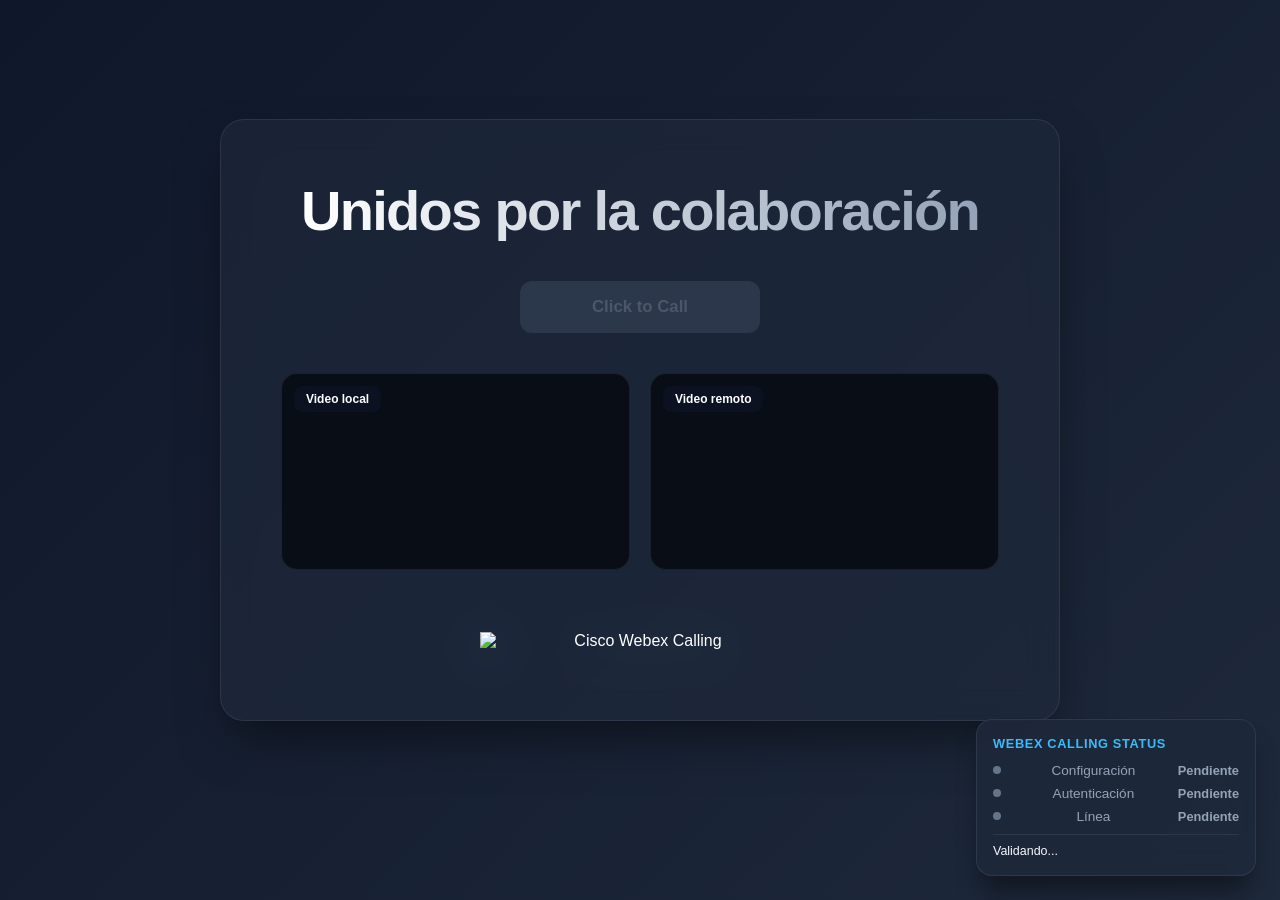
==== meraki/index.html @ 2ced684f "Add files via upload" ====
<!DOCTYPE html>
<html lang="es">
<head>
  <meta charset="utf-8" />
  <meta name="viewport" content="width=device-width, initial-scale=1" />
  <title>Unidos por la colaboración</title>
  <style>
    :root {
      --bg-gradient: linear-gradient(135deg, #0f172a 0%, #1e293b 100%);
      --card-bg: rgba(30, 41, 59, 0.7);
      --card-border: rgba(255, 255, 255, 0.08);
      --text-main: #f8fafc;
      --text-muted: #94a3b8;
      --accent: #38bdf8;
      --accent-hover: #7dd3fc;
      --accent-shadow: rgba(56, 189, 248, 0.25);
      --danger: #ef4444;
      --success: #10b981;
      --warning: #f59e0b;
      --panel-bg: #1e293b;
    }

    * {
      box-sizing: border-box;
    }

    body {
      min-height: 100vh;
      margin: 0;
      font-family: -apple-system, BlinkMacSystemFont, "Segoe UI", Roboto, Helvetica, Arial, sans-serif;
      color: var(--text-main);
      background: var(--bg-gradient);
      display: flex;
      align-items: center;
      justify-content: center;
      padding: 20px;
      overflow-x: hidden;
    }

    .page {
      width: min(100%, 840px);
      margin-bottom: 60px;
    }

    .hero-card {
      backdrop-filter: blur(16px);
      -webkit-backdrop-filter: blur(16px);
      padding: clamp(30px, 6vw, 60px);
      border-radius: 24px;
      background: var(--card-bg);
      border: 1px solid var(--card-border);
      box-shadow: 0 25px 50px -12px rgba(0, 0, 0, 0.5);
      display: flex;
      flex-direction: column;
      align-items: center;
      gap: 40px;
      text-align: center;
    }

    h1 {
      margin: 0;
      font-size: clamp(2rem, 5vw, 3.5rem);
      font-weight: 800;
      line-height: 1.1;
      letter-spacing: -0.03em;
      background: linear-gradient(to right, #ffffff, #94a3b8);
      -webkit-background-clip: text;
      background-clip: text;
      -webkit-text-fill-color: transparent;
    }

    .call-support-btn {
      min-width: 240px;
      border: 0;
      border-radius: 12px;
      padding: 16px 32px;
      font-size: 1.05rem;
      font-weight: 600;
      cursor: pointer;
      color: #0f172a;
      background: var(--accent);
      box-shadow: 0 10px 25px var(--accent-shadow);
      transition: all 200ms cubic-bezier(0.4, 0, 0.2, 1);
    }

    .call-support-btn:hover:not(:disabled),
    .call-support-btn:focus-visible:not(:disabled) {
      background: var(--accent-hover);
      transform: translateY(-2px);
      box-shadow: 0 15px 30px var(--accent-shadow);
    }

    .call-support-btn:disabled {
      cursor: not-allowed;
      opacity: 0.4;
      box-shadow: none;
      background: #475569;
      color: #94a3b8;
    }

    /* --- VIDEO TILES MODERNOS --- */
    .video-panel {
      width: 100%;
      display: grid;
      grid-template-columns: repeat(2, minmax(0, 1fr));
      gap: 20px;
    }

    .video-box {
      position: relative;
      overflow: hidden;
      border-radius: 16px;
      background: #090d16;
      border: 1px solid var(--card-border);
    }

    .video-box label {
      position: absolute;
      top: 12px;
      left: 12px;
      z-index: 10;
      padding: 6px 12px;
      color: #ffffff;
      font-size: 0.75rem;
      font-weight: 600;
      border-radius: 8px;
      background: rgba(15, 23, 42, 0.6);
      backdrop-filter: blur(8px);
    }

    .video-box video {
      display: block;
      width: 100%;
      aspect-ratio: 16 / 9;
      object-fit: cover;
    }

    @media (max-width: 640px) {
      .video-panel {
        grid-template-columns: 1fr;
      }
    }

    /* --- CONTENEDOR DE IMAGEN WEBEX CALLING --- */
    .webex-branding-container {
      width: 100%;
      margin-top: 12px;
      padding: 10px;
      display: flex;
      justify-content: center;
      align-items: center;
    }

    .webex-modern-media {
      max-width: 100%;
      width: 320px;
      height: auto;
      object-fit: contain;
      filter: drop-shadow(0 8px 24px rgba(56, 189, 248, 0.18)) brightness(1.05);
      transition: transform 300ms ease;
    }

    .webex-modern-media:hover {
      transform: scale(1.03);
    }

    /* --- WIDGET FLOTANTE: ESTADO EN INFERIOR DERECHA --- */
    .status-panel {
      position: fixed;
      right: 24px;
      bottom: 24px;
      width: 280px;
      padding: 16px;
      border: 1px solid var(--card-border);
      border-radius: 16px;
      background: rgba(30, 41, 59, 0.9);
      backdrop-filter: blur(12px);
      box-shadow: 0 20px 25px -5px rgba(0, 0, 0, 0.4);
      z-index: 100;
    }

    .status-title {
      margin: 0 0 12px;
      font-size: 0.8rem;
      font-weight: 700;
      text-transform: uppercase;
      letter-spacing: 0.05em;
      color: var(--accent);
    }

    .status-grid {
      display: grid;
      gap: 8px;
    }

    .status-item {
      display: flex;
      align-items: center;
      justify-content: space-between;
      color: var(--text-muted);
      font-size: 0.85rem;
    }

    .status-value {
      font-weight: 600;
      font-size: 0.8rem;
    }

    .status-item::before {
      content: '';
      width: 8px;
      height: 8px;
      border-radius: 50%;
      background: #64748b;
      margin-right: 8px;
      display: inline-block;
    }

    .status-item[data-state='working']::before { background: var(--warning); }
    .status-item[data-state='ok']::before { background: var(--success); }
    .status-item[data-state='error']::before { background: var(--danger); }

    .status-message {
      margin-top: 10px;
      padding-top: 8px;
      border-top: 1px solid var(--card-border);
      color: var(--text-main);
      font-size: 0.78rem;
      line-height: 1.3;
    }

    /* --- LLAMADA ENTRANTE --- */
    .incoming-call-notification {
      position: fixed;
      left: 24px;
      bottom: 24px;
      width: min(92vw, 360px);
      padding: 16px;
      border-radius: 16px;
      background: #1e293b;
      border: 1px solid var(--card-border);
      box-shadow: 0 20px 25px -5px rgba(0, 0, 0, 0.5);
      transform: translateY(24px);
      opacity: 0;
      pointer-events: none;
      transition: all 220ms ease;
      z-index: 1000;
    }

    .incoming-call-notification.show-notification {
      transform: translateY(0);
      opacity: 1;
      pointer-events: auto;
    }

    .notifier-a {
      display: flex;
      align-items: center;
      gap: 14px;
    }

    .call-avatar {
      width: 40px;
      height: 40px;
      border-radius: 50%;
      display: grid;
      place-items: center;
      font-weight: 700;
      color: #0f172a;
      background: var(--accent);
    }

    .call-info {
      flex-grow: 1;
    }

    .callee-name {
      font-weight: 600;
      font-size: 0.95rem;
    }

    .timer {
      font-size: 0.85rem;
      color: var(--text-muted);
    }

    .cut-call-btn {
      width: 36px;
      height: 36px;
      border: 0;
      border-radius: 50%;
      cursor: pointer;
      color: #ffffff;
      background: var(--danger);
      font-size: 1.2rem;
      display: grid;
      place-items: center;
    }

    .dropbtn { display: none; }
  </style>
</head>
<body>
  <main class="page" id="body">
    <section class="hero-card" aria-label="Webex Click to Call">
      <h1>Unidos por la colaboración</h1>
      
      <button id="clickToCallBtn" class="call-support-btn" type="button" onclick="initiateCall()" disabled>Click to Call</button>

      <div class="video-panel" aria-label="Video de la llamada">
        <div class="video-box">
          <label for="local-video">Video local</label>
          <video id="local-video" autoplay muted playsinline></video>
        </div>
        <div class="video-box">
          <label for="remote-video">Video remoto</label>
          <video id="remote-video" autoplay playsinline></video>
        </div>
      </div>

      <div class="webex-branding-container">
        <img src="https://gve.cisco.com/content/dam/gve/assets/tech/collaboration/webex-calling-logo.png" alt="Cisco Webex Calling" class="webex-modern-media">
      </div>
      
    </section>
  </main>

  <div class="status-panel" aria-live="polite">
    <p class="status-title">Webex Calling Status</p>
    <div class="status-grid">
      <div class="status-item" id="configStatusItem" data-state="pending">
        <span>Configuración</span>
        <span class="status-value" id="configStatusValue">Pendiente</span>
      </div>
      <div class="status-item" id="authStatusItem" data-state="pending">
        <span>Autenticación</span>
        <span class="status-value" id="authStatusValue">Pendiente</span>
      </div>
      <div class="status-item" id="lineStatusItem" data-state="pending">
        <span>Línea</span>
        <span class="status-value" id="lineStatusValue">Pendiente</span>
      </div>
    </div>
    <div id="clickToCallStatus" class="status-message">Validando...</div>
  </div>

  <div class="incoming-call-notification timestate" id="callNotification" aria-live="polite">
    <div class="notifier-a">
      <div class="call-avatar">W</div>
      <div class="call-info">
        <div class="callee-name">Webex Calling</div>
        <div class="timer"><span id="timer">00:00</span></div>
      </div>
      <button class="cut-call-btn" type="button" aria-label="Finalizar llamada" onclick="disconnectCall()">×</button>
    </div>
  </div>

  <audio id="local-audio" muted autoplay playsinline></audio>
  <audio id="customer-remote-audio" autoplay playsinline></audio>

  <script src="https://unpkg.com/webex/umd/webex.min.js"></script>
  <script src="https://unpkg.com/webex@3.5.0-next.25/umd/calling.min.js"></script>
  <script src="./js/app.js"></script>
  <script src="./sdk/calling-sdk.js"></script>
  <script>
    window.addEventListener('load', function () {
      if (typeof prepareClickToCall === 'function') { prepareClickToCall(); }
      if (typeof initCalling === 'function') { initCalling('customer'); }
    });
  </script>
</body>
</html>
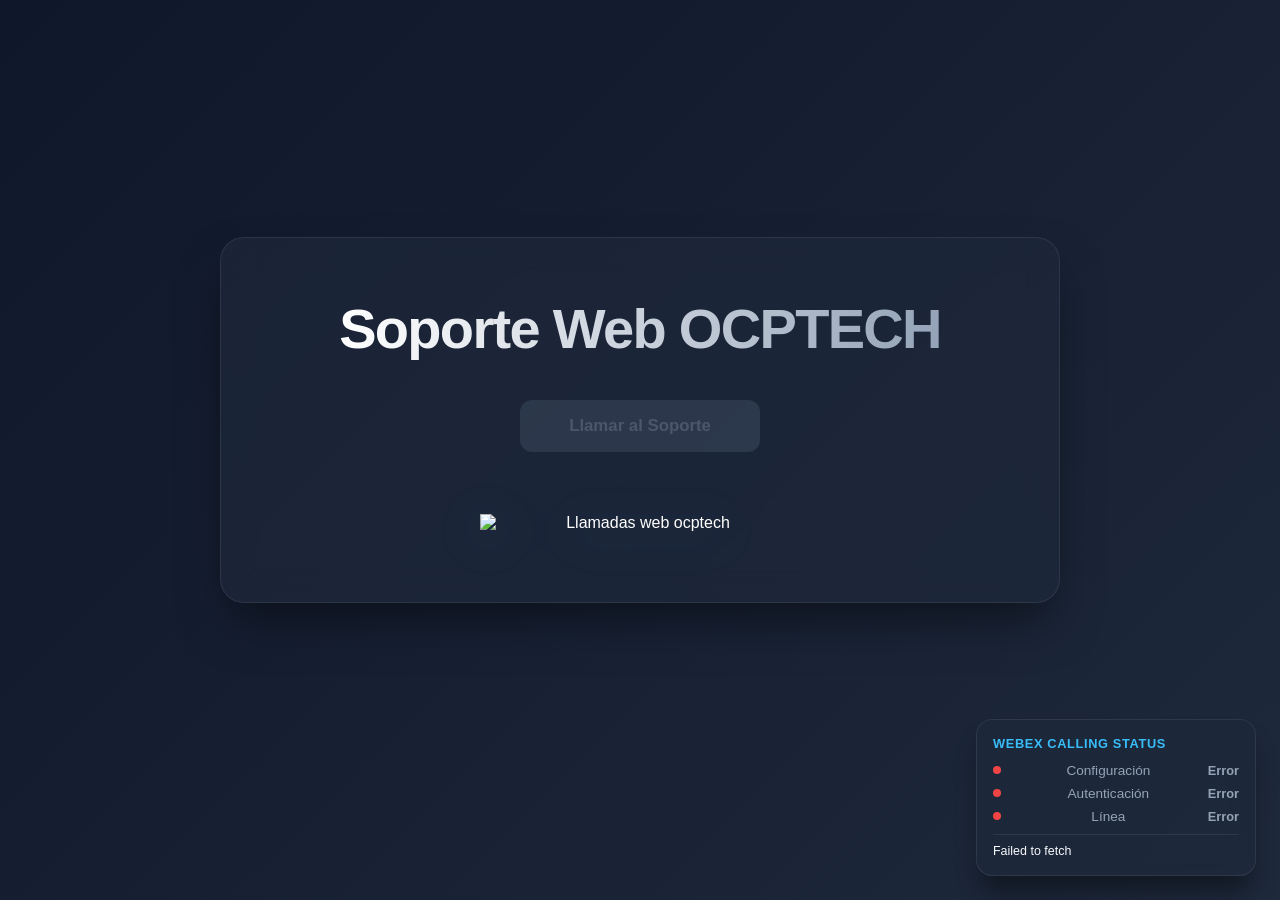
==== commit 582c737a: "Update index.html" ====
--- a/meraki/index.html
+++ b/meraki/index.html
@@ -3,7 +3,7 @@
 <head>
   <meta charset="utf-8" />
   <meta name="viewport" content="width=device-width, initial-scale=1" />
-  <title>Unidos por la colaboración</title>
+  <title>OCPTECH</title>
   <style>
     :root {
       --bg-gradient: linear-gradient(135deg, #0f172a 0%, #1e293b 100%);
@@ -303,23 +303,12 @@
 <body>
   <main class="page" id="body">
     <section class="hero-card" aria-label="Webex Click to Call">
-      <h1>Unidos por la colaboración</h1>
+      <h1>Soporte Web OCPTECH</h1>
       
-      <button id="clickToCallBtn" class="call-support-btn" type="button" onclick="initiateCall()" disabled>Click to Call</button>
-
-      <div class="video-panel" aria-label="Video de la llamada">
-        <div class="video-box">
-          <label for="local-video">Video local</label>
-          <video id="local-video" autoplay muted playsinline></video>
-        </div>
-        <div class="video-box">
-          <label for="remote-video">Video remoto</label>
-          <video id="remote-video" autoplay playsinline></video>
-        </div>
-      </div>
-
+      <button id="clickToCallBtn" class="call-support-btn" type="button" onclick="initiateCall()" disabled>Llamar al Soporte</button>
+      
       <div class="webex-branding-container">
-        <img src="https://gve.cisco.com/content/dam/gve/assets/tech/collaboration/webex-calling-logo.png" alt="Cisco Webex Calling" class="webex-modern-media">
+        <img src="https://qaemailmedia.s3.amazonaws.com/ed3a3804-e896-4b9a-bddf-34ab8e428bd8/callcenter_1346680738125330.jpg" alt="Llamadas web ocptech" class="webex-modern-media">
       </div>
       
     </section>
